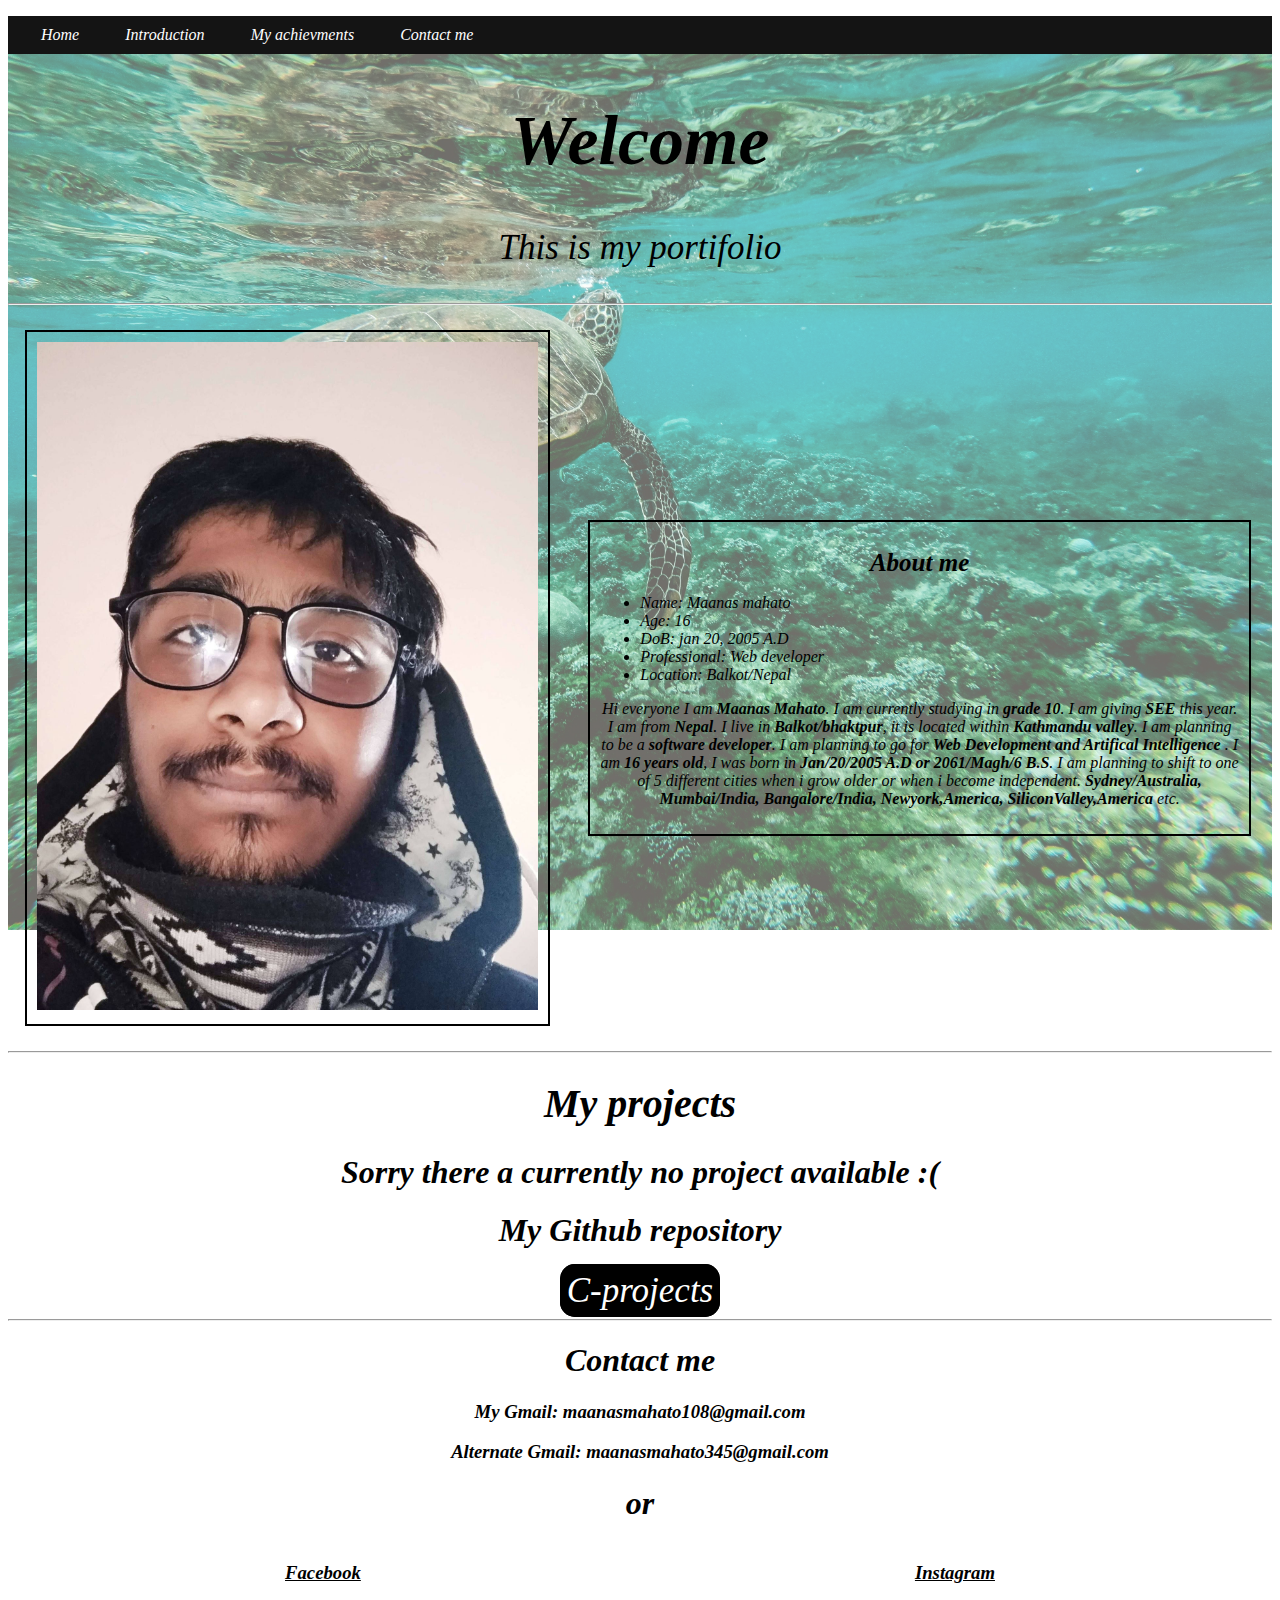
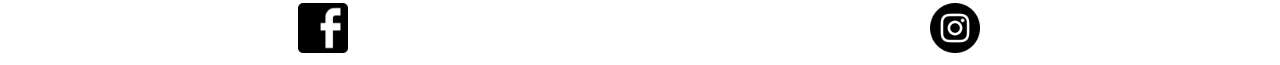
==== index.html @ 5a617f07 "first commit" ====
<!DOCTYPE html>
<html lang="en">

<head>
    <meta charset="UTF-8">
    <meta name="viewport" content="width=device-width, initial-scale=1.0">
    <title>Welcome</title>
    <link rel="stylesheet" href="portifolio.css">
</head>

<body>
    <nav class="nav" id="navbar">
        <ul id="navcontent">
            <li><a href="#home">Home</a></li>
            <li><a href="#intro">Introduction</a></li>
            <li><a href="#My_achievements">My achievments</a></li>
            <li><a href="#contactme">Contact me</a></li>
        </ul>
    </nav>
    <section id="home">
        <h1>Welcome</h1>
        <p>This is my portifolio</p>
    </section>
    <hr>
    <section id="intro">
        <div id="introduction">
            <div class="introcontent" id="introimage">
                <img src="./images/MyPhoto.jpg" alt="Error: Contained image">
            </div>
            <div class="introcontent" id="introread">
                <h1>About me</h1>
                <ul>
                    <li>Name: Maanas mahato</li>
                    <li>Age: 16</li>
                    <li>DoB: jan 20, 2005 A.D</li>
                    <li>Professional: Web developer</li>
                    <li>Location: Balkot/Nepal</li>
                </ul>
                <p>Hi everyone I am <strong>Maanas Mahato</strong>. I am currently studying in <strong>grade
                        10</strong>. I am giving <strong>SEE</strong>
                    this year. I am from <strong>Nepal</strong>. I live in <strong>Balkot/bhaktpur</strong>, it is
                    located within <strong>Kathmandu valley</strong>. I am
                    planning to be a <strong>software developer</strong>. I am planning to go for <strong>Web
                        Development and Artifical Intelligence</strong>
                    . I am <strong>16 years old</strong>, I was born in <strong>Jan/20/2005 A.D or 2061/Magh/6
                        B.S</strong>. I am planning to
                    shift to one of 5 different cities when i grow older or when i become independent.
                    <strong>Sydney/Australia,
                        Mumbai/India, Bangalore/India, Newyork,America, SiliconValley,America</strong> etc.
                </p>
            </div>
        </div>
    </section>
    <hr>
    <section id="My_achievements">
        <div id="achievements">
            <h1 id="project_heading">My projects</h1>
            <div>
                <h1>Sorry there a currently no project available :(</h1>
                <div>
                    <h1>My Github repository</h1>
                    <a href="https://github.com/maanasmahato108/Cprojects.git" id="github"
                        target="_blank">C-projects</a>
                </div>
            </div>
        </div>
    </section>
    <hr>
    <section id="Contact">
        <div id="contactme">
            <h1 id="contac-heading">Contact me</h1>
            <div id="contact-contents">
                <div>
                    <h3>My Gmail: maanasmahato108@gmail.com</h3>
                    <h3>Alternate Gmail: maanasmahato345@gmail.com</h3>
                </div>
                <div>
                    <h1> or </h1>
                </div>
                <div id="link">
                    <div class="socialmedia">
                        <h3><a href="https://www.facebook.com/profile.php?id=100016897785886" target="_blank"
                                class="a">Facebook</a></h3>


                        <a href="https://www.facebook.com/profile.php?id=100016897785886" target="_blank"><img
                                src="./images/facebook-logo.png" alt="Facebook" height="50" width="50"></a>
                    </div>

                    <div class="socialmedia">
                        <h3><a href="https://www.instagram.com/maanasmahato100/" target="_blank" class="a">Instagram</a>
                        </h3>


                        <a href="https://www.instagram.com/maanasmahato100/"><img src="./images/instagram.png"
                                alt="Instagram" height="50" width="50"></a>
                    </div>
                </div>



            </div>

        </div>
    </section>
</body>

</html>
---- portifolio.css ----
body::before{
    background: url('./images/portifolioBG.jpg') no-repeat center center/cover fixed;
    content: "";
    height: 100%;
    width: 100%;
    z-index: -1;
    opacity: 0.6;
    position: absolute;

}
body{
    position: relative;
    font-style: italic;
}

/* home */

#home{
    text-align: center;
    font-size: 35px;
}

/*navigation section*/

#navbar{
    background-color: rgb(20, 20, 20);
    margin: auto;
    padding: auto;
}
#navcontent{
    list-style: none;
    display: flex;
    padding: 10px;
    
}

#navcontent li a{
    color: white;
    text-decoration: none;
    margin: 20px;
    font-size: medium;
    border: 1px solid rgb(20, 20, 20);
    background-color: rgb(20, 20, 20);
    padding: 2px;
}
#navcontent li a:hover{
    color: black;
    border: 1px solid white;
    background-color: white;
    border-radius: 5px;
    padding: 2px;
}

/*Introduction section*/

#introduction{
    display: grid;
    grid-template-columns: auto auto;
    justify-content: center;
    align-items: center;
    
}

.introcontent{
    border: 2px solid black;
    padding: 10px;
    margin: 3%;
}

#introimage img{
    height: 100%;
    width: 100%;
}
#introread p{
    text-align: center;
}
#introread h1{
    font-size: 25px;
    text-align: center;
}

/* My achievements */

#achievements{
    text-align: center;
}

#project_heading{
    font-size: 40px;
}

#github{
    text-decoration: none;
    color:white;
    font-size: 35px;
    border: 2px solid black;
    background-color: black;
    padding: 5px;
    border-radius: 15px;
}
#github:hover{
    background-color: white;
    color: black;
}

/* Contact me*/

#contactme{
    text-align: center;
}

#link{
    display: grid;
    grid-template-columns: repeat(2, auto);
}

.a{
    color: black;
}
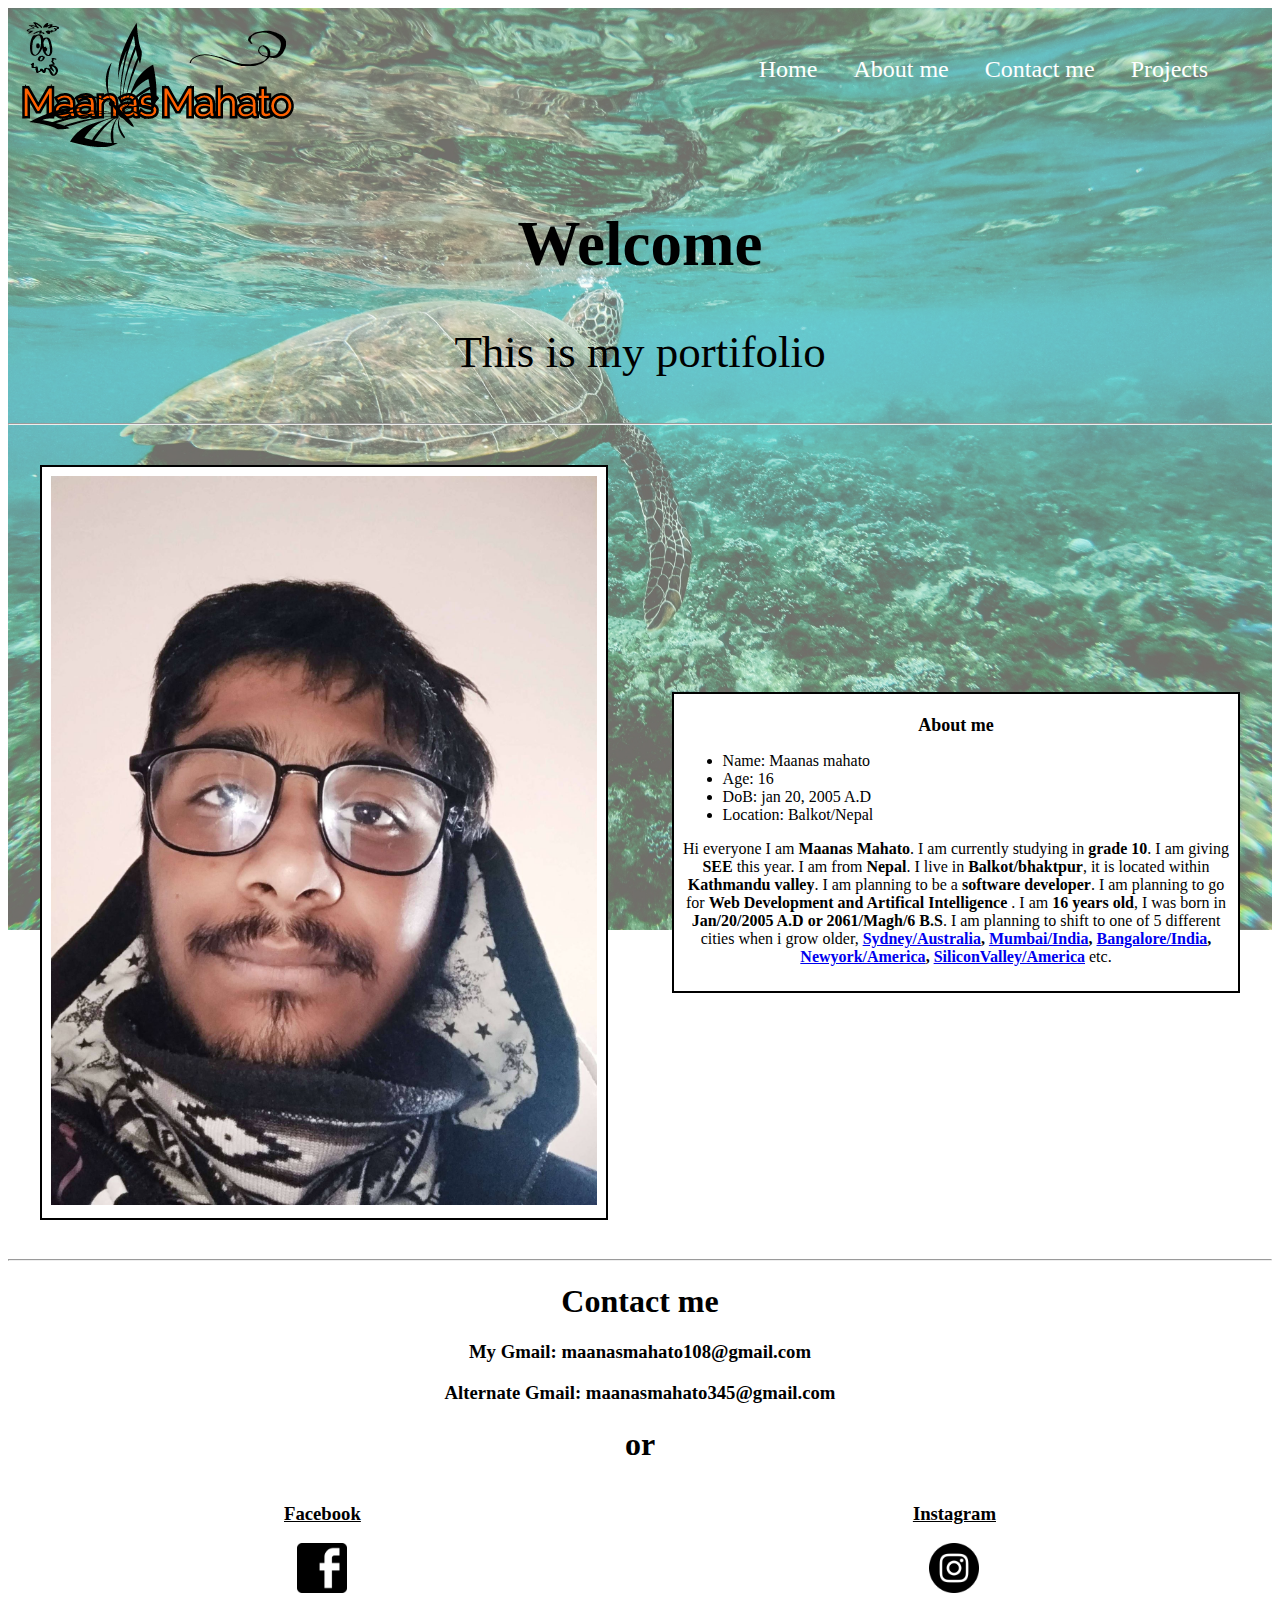
==== commit fcfeecb1: "portifolio" ====
--- a/index.html
+++ b/index.html
@@ -5,17 +5,22 @@
     <meta charset="UTF-8">
     <meta name="viewport" content="width=device-width, initial-scale=1.0">
     <title>Welcome</title>
-    <link rel="stylesheet" href="portifolio.css">
+    <link rel="stylesheet" href="./style.css">
 </head>
 
-<body>
-    <nav class="nav" id="navbar">
-        <ul id="navcontent">
-            <li><a href="#home">Home</a></li>
-            <li><a href="#intro">Introduction</a></li>
-            <li><a href="#My_achievements">My achievments</a></li>
-            <li><a href="#contactme">Contact me</a></li>
-        </ul>
+<body id="body">
+    <nav id="navbar">
+        <div class="navcontent" id="navlogo">
+            <img src="./images/logo.png" alt="logo">
+        </div>
+        <div class="navcontent" id="navlist">
+            <ul>
+                <a href="#home">Home</a>
+                <a href="#intro">About me</a>
+                <a href="#contactme">Contact me</a>
+                <a href="./projects.html">Projects</a>
+            </ul>
+        </div>
     </nav>
     <section id="home">
         <h1>Welcome</h1>
@@ -33,7 +38,6 @@
                     <li>Name: Maanas mahato</li>
                     <li>Age: 16</li>
                     <li>DoB: jan 20, 2005 A.D</li>
-                    <li>Professional: Web developer</li>
                     <li>Location: Balkot/Nepal</li>
                 </ul>
                 <p>Hi everyone I am <strong>Maanas Mahato</strong>. I am currently studying in <strong>grade
@@ -44,24 +48,10 @@
                         Development and Artifical Intelligence</strong>
                     . I am <strong>16 years old</strong>, I was born in <strong>Jan/20/2005 A.D or 2061/Magh/6
                         B.S</strong>. I am planning to
-                    shift to one of 5 different cities when i grow older or when i become independent.
-                    <strong>Sydney/Australia,
-                        Mumbai/India, Bangalore/India, Newyork,America, SiliconValley,America</strong> etc.
+                    shift to one of 5 different cities when i grow older, 
+                    <strong><a href="https://en.wikipedia.org/wiki/Sydney" target="_blank">Sydney/Australia</a>,
+                        <a href="https://en.wikipedia.org/wiki/Mumbai" target="_blank">Mumbai/India</a>, <a href="https://en.wikipedia.org/wiki/Bangalore" target="_blank">Bangalore/India</a>, <a href="https://en.wikipedia.org/wiki/New_York_City" target="_blank">Newyork/America</a>, <a href="https://en.wikipedia.org/wiki/Silicon_Valley" target="_blank">SiliconValley/America</a></strong> etc.
                 </p>
-            </div>
-        </div>
-    </section>
-    <hr>
-    <section id="My_achievements">
-        <div id="achievements">
-            <h1 id="project_heading">My projects</h1>
-            <div>
-                <h1>Sorry there a currently no project available :(</h1>
-                <div>
-                    <h1>My Github repository</h1>
-                    <a href="https://github.com/maanasmahato108/Cprojects.git" id="github"
-                        target="_blank">C-projects</a>
-                </div>
             </div>
         </div>
     </section>
@@ -92,13 +82,10 @@
                         </h3>
 
 
-                        <a href="https://www.instagram.com/maanasmahato100/"><img src="./images/instagram.png"
+                        <a href="https://www.instagram.com/maanasmahato100/" target="_blank"><img src="./images/instagram.png"
                                 alt="Instagram" height="50" width="50"></a>
                     </div>
                 </div>
-
-
-
             </div>
 
         </div>
--- a/style.css
+++ b/style.css
@@ -0,0 +1,221 @@
+body::before{
+    background: url(./images/portifolioBG.jpg) no-repeat center center/cover fixed;
+    content: "";
+    height: 100%;
+    width: 100%;
+    z-index: -1;
+    opacity: 0.6;
+    position: absolute;
+
+}
+body{
+    position: relative;
+}
+
+/* home */
+
+#home{
+    text-align: center;
+    font-size: larger;
+}
+
+#home h1{
+    font-size: 7vh;
+    animation-name: homeheading;
+    animation-duration: 3.5s;
+    animation-fill-mode: forwards;
+    animation-delay: 1.5s;
+    animation-timing-function: ease-in-out;
+    position: relative;
+}
+
+@keyframes homeheading{
+    0% {}
+    25% {color: white; transform: rotateX(50deg);}
+    50% {color: pink; transform: rotateY(50deg);}
+    75% {color: #0f0; transform: rotateZ(180deg);}
+    100% {color: black; transform: rotateZ(360deg);}
+
+}
+
+#home p{
+    font-size: 5vh;
+}
+/*navigation section*/
+
+#navbar{
+    display: flex;
+    flex-direction: row;
+    justify-content: space-between;
+}
+
+#navlogo{
+    text-align: left;
+}
+
+#navlist{
+    text-align: right; 
+}
+
+#navlist ul a{
+    margin: 1rem;
+    color: white;
+    text-decoration: none;
+    font-size: 1.5rem;
+}
+
+#navlist ul{
+    margin: 2rem;
+    padding: 1rem;
+}
+
+@media (min-width: 651px) and (max-width: 900px){
+    #navbar{
+        display: flex;
+        flex-direction: row;
+        margin: 1rem;
+    }
+
+
+    #navlist ul{
+        text-align: center;
+        display: grid;
+        grid-template-columns: repeat(2, auto);
+        justify-content: space-evenly;
+        border-radius: 10% 0% 10% 0%;
+        padding: 1rem;
+    }
+}
+
+@media (max-width: 300px){
+    #navbar{
+        display: flex;
+        flex-direction: column;
+    }
+
+
+    #navlist ul{
+        text-align: center;
+        display: grid;
+        grid-template-columns: repeat(2, auto);
+        justify-content: space-evenly;
+        border-radius: 10% 0% 10% 0%;
+    }
+}
+
+@media (min-width:301px) and (max-width: 650px){
+    #navbar{
+        display: flex;
+        flex-direction: column;
+        margin: 1rem;
+    }
+
+
+    #navlist ul{
+        text-align: center;
+        display: grid;
+        grid-template-columns: repeat(2, auto);
+        justify-content: space-evenly;
+        border-radius: 10% 0% 10% 0%;
+        padding: 2rem;
+    }
+}
+
+
+
+/*About me section*/
+
+#introduction{
+    display: grid;
+    grid-template-columns: 50% 50%;
+    justify-content: center;
+    align-items: center;    
+}
+
+.introcontent{
+    border: 2px solid black;
+    padding: 1vh;
+    margin: 5%;
+    background-color: white;
+    color: black;
+}
+
+#introimage img{
+    height: 100%;
+    width: 100%;
+}
+#introread p{
+    text-align: center;
+}
+#introread h1{
+    font-size: large;
+    text-align: center;
+}
+
+@media (max-width: 750px){
+    #introduction{
+        display: grid;
+        grid-template-columns: auto;
+    }
+}
+
+/* Contact me*/
+
+#contactme{
+    text-align: center;
+}
+
+#link{
+    display: grid;
+    grid-template-columns: repeat(2, auto);
+}
+
+.a{
+    color: black;
+}
+
+/* projects */
+
+
+#projects{
+    text-align: center;
+}
+
+#projectContent{
+    display: grid;
+    grid-template-columns: repeat(2, 50%);
+    justify-content: space-evenly;
+}
+
+.website{
+    border: 2px solid black;
+    margin: 1rem;
+    margin-bottom: 0.5rem;
+    margin-top: 0.5rem;
+    background-color: white;
+    color: black;
+    border-radius: 10%;
+    justify-content: space-evenly;
+    height: auto;
+    width: auto;
+
+}
+
+.website a img{
+    height: 40%;
+    width: 40%;
+    border-radius: 50%;
+    border: 1px solid black;
+}
+
+.website p{
+    padding-bottom: 1rem;
+    margin-bottom: 1rem;
+}
+
+@media (max-width: 725px){
+    #projectContent{
+        display: grid;
+        grid-template-columns: auto;
+    }
+}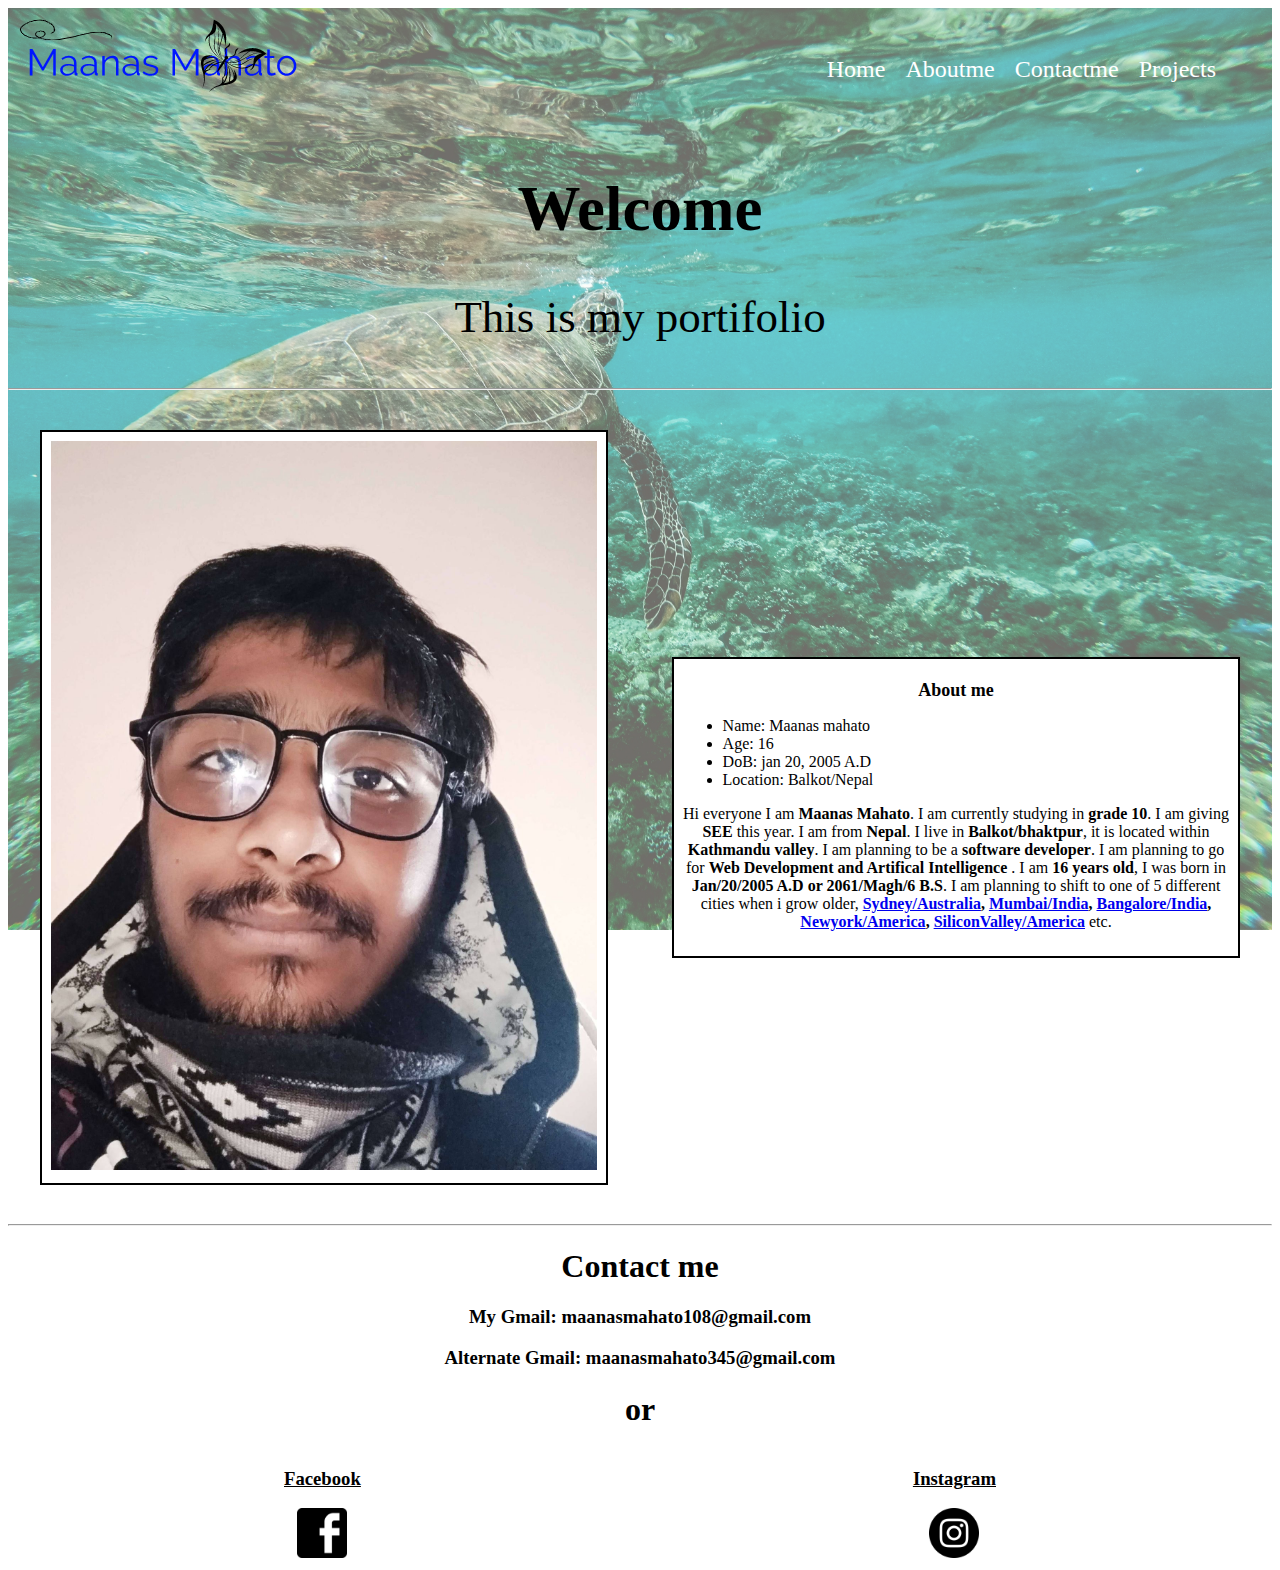
==== commit 26a232aa: "portifolio" ====
--- a/index.html
+++ b/index.html
@@ -16,8 +16,8 @@
         <div class="navcontent" id="navlist">
             <ul>
                 <a href="#home">Home</a>
-                <a href="#intro">About me</a>
-                <a href="#contactme">Contact me</a>
+                <a href="#intro">Aboutme</a>
+                <a href="#contactme">Contactme</a>
                 <a href="./projects.html">Projects</a>
             </ul>
         </div>
--- a/style.css
+++ b/style.css
@@ -58,7 +58,7 @@
 }
 
 #navlist ul a{
-    margin: 1rem;
+    margin: 0.5rem;
     color: white;
     text-decoration: none;
     font-size: 1.5rem;
@@ -74,6 +74,14 @@
         display: flex;
         flex-direction: row;
         margin: 1rem;
+
+      
+    }
+
+    #navlogo{
+        height: 2rem;
+        width: 23%;
+
     }
 
 
@@ -96,10 +104,6 @@
 
     #navlist ul{
         text-align: center;
-        display: grid;
-        grid-template-columns: repeat(2, auto);
-        justify-content: space-evenly;
-        border-radius: 10% 0% 10% 0%;
     }
 }
 
@@ -107,17 +111,11 @@
     #navbar{
         display: flex;
         flex-direction: column;
-        margin: 1rem;
     }
 
 
     #navlist ul{
         text-align: center;
-        display: grid;
-        grid-template-columns: repeat(2, auto);
-        justify-content: space-evenly;
-        border-radius: 10% 0% 10% 0%;
-        padding: 2rem;
     }
 }
 
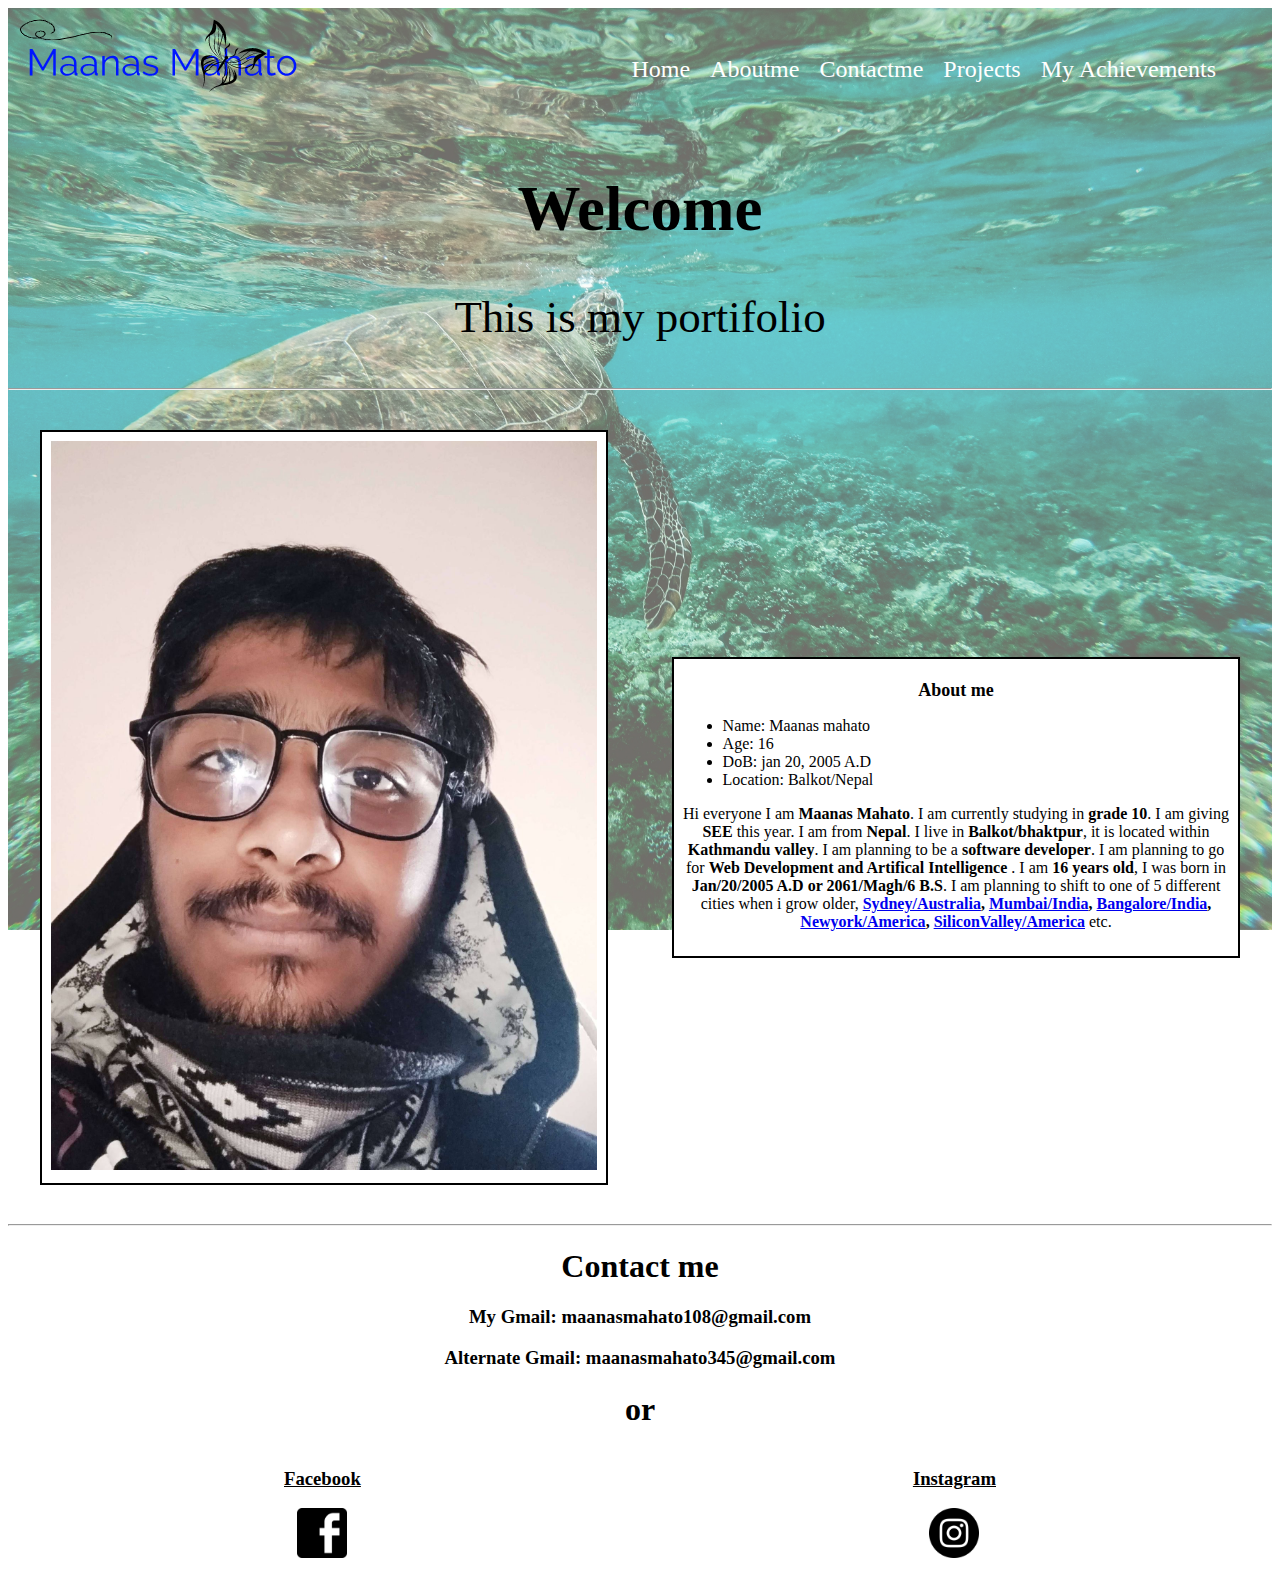
==== commit cb0c4592: "portifolio" ====
--- a/index.html
+++ b/index.html
@@ -19,6 +19,7 @@
                 <a href="#intro">Aboutme</a>
                 <a href="#contactme">Contactme</a>
                 <a href="./projects.html">Projects</a>
+                <a href="./achievements.html">My Achievements</a>
             </ul>
         </div>
     </nav>
--- a/style.css
+++ b/style.css
@@ -216,4 +216,24 @@
         display: grid;
         grid-template-columns: auto;
     }
+}
+
+/* achievements */
+
+#achieve_intro{
+    text-align: center;
+    background-color: gray;
+    padding: 2rem;
+}
+
+#achievement_section{
+    display: flex;
+    flex-direction: column;
+    justify-content: space-between;
+}
+#achievement_section img{
+    height: 80%;
+    width: 80%;
+    margin: 10%;
+    margin-top: 0%;
 }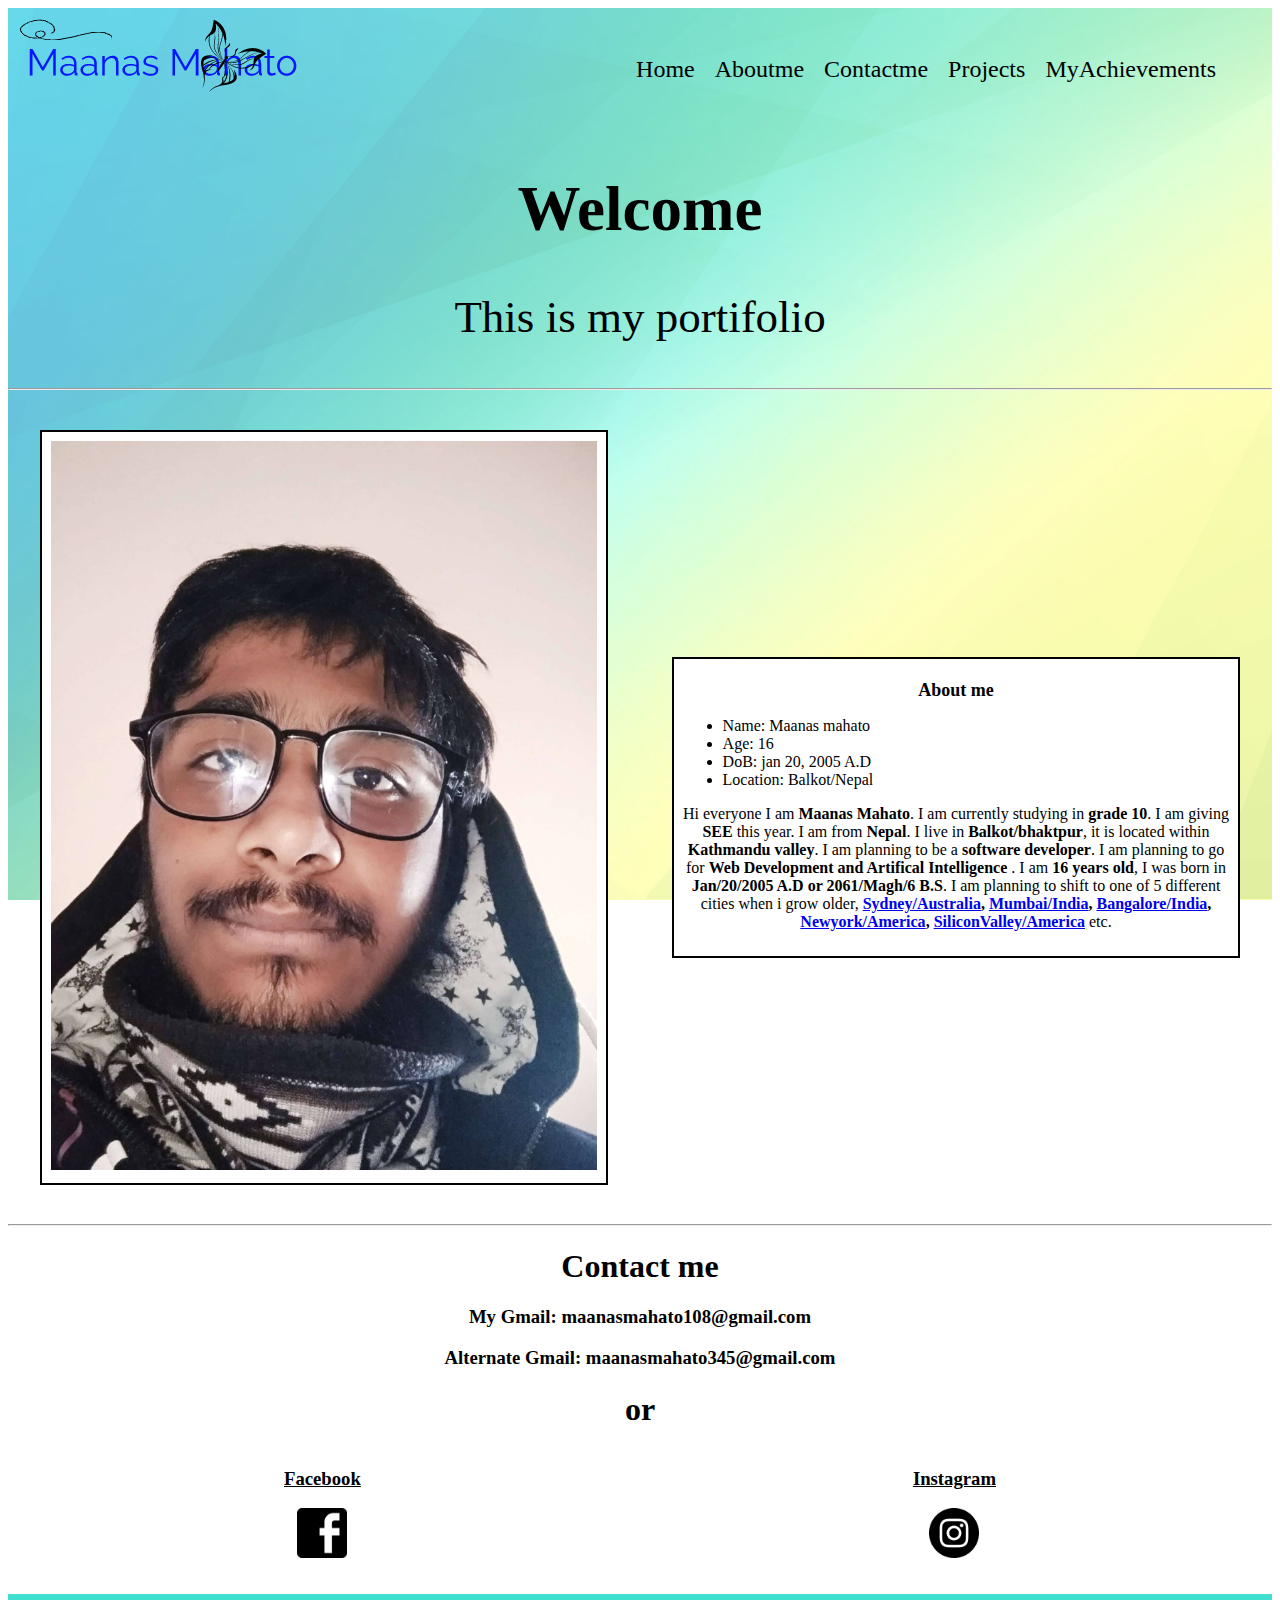
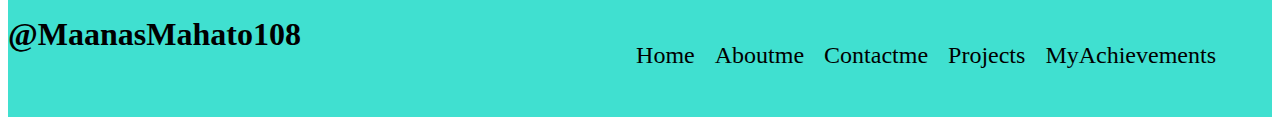
==== commit f457742c: "portifolio" ====
--- a/index.html
+++ b/index.html
@@ -19,7 +19,7 @@
                 <a href="#intro">Aboutme</a>
                 <a href="#contactme">Contactme</a>
                 <a href="./projects.html">Projects</a>
-                <a href="./achievements.html">My Achievements</a>
+                <a href="./achievements.html">MyAchievements</a>
             </ul>
         </div>
     </nav>
@@ -49,9 +49,13 @@
                         Development and Artifical Intelligence</strong>
                     . I am <strong>16 years old</strong>, I was born in <strong>Jan/20/2005 A.D or 2061/Magh/6
                         B.S</strong>. I am planning to
-                    shift to one of 5 different cities when i grow older, 
+                    shift to one of 5 different cities when i grow older,
                     <strong><a href="https://en.wikipedia.org/wiki/Sydney" target="_blank">Sydney/Australia</a>,
-                        <a href="https://en.wikipedia.org/wiki/Mumbai" target="_blank">Mumbai/India</a>, <a href="https://en.wikipedia.org/wiki/Bangalore" target="_blank">Bangalore/India</a>, <a href="https://en.wikipedia.org/wiki/New_York_City" target="_blank">Newyork/America</a>, <a href="https://en.wikipedia.org/wiki/Silicon_Valley" target="_blank">SiliconValley/America</a></strong> etc.
+                        <a href="https://en.wikipedia.org/wiki/Mumbai" target="_blank">Mumbai/India</a>, <a
+                            href="https://en.wikipedia.org/wiki/Bangalore" target="_blank">Bangalore/India</a>, <a
+                            href="https://en.wikipedia.org/wiki/New_York_City" target="_blank">Newyork/America</a>, <a
+                            href="https://en.wikipedia.org/wiki/Silicon_Valley"
+                            target="_blank">SiliconValley/America</a></strong> etc.
                 </p>
             </div>
         </div>
@@ -83,14 +87,28 @@
                         </h3>
 
 
-                        <a href="https://www.instagram.com/maanasmahato100/" target="_blank"><img src="./images/instagram.png"
-                                alt="Instagram" height="50" width="50"></a>
+                        <a href="https://www.instagram.com/maanasmahato100/" target="_blank"><img
+                                src="./images/instagram.png" alt="Instagram" height="50" width="50"></a>
                     </div>
                 </div>
             </div>
-
         </div>
     </section>
+
+    <nav id="navbar2">
+        <div class="navcontent" id="navlogo">
+            <h1>@MaanasMahato108</h1>
+        </div>
+        <div class="navcontent" id="navlist">
+            <ul>
+                <a href="#home">Home</a>
+                <a href="#intro">Aboutme</a>
+                <a href="#contactme">Contactme</a>
+                <a href="./projects.html">Projects</a>
+                <a href="./achievements.html">MyAchievements</a>
+            </ul>
+        </div>
+    </nav>
 </body>
 
 </html>--- a/style.css
+++ b/style.css
@@ -1,5 +1,5 @@
 body::before{
-    background: url(./images/portifolioBG.jpg) no-repeat center center/cover fixed;
+    background: url(./images/Modern-Background-02.jpg) no-repeat center center/cover fixed;
     content: "";
     height: 100%;
     width: 100%;
@@ -59,9 +59,13 @@
 
 #navlist ul a{
     margin: 0.5rem;
-    color: white;
+    color: black;
     text-decoration: none;
     font-size: 1.5rem;
+}
+
+#navlist ul a:hover{
+    color: rgb(39, 143, 14);
 }
 
 #navlist ul{
@@ -69,13 +73,25 @@
     padding: 1rem;
 }
 
+#navbar2{
+    display: flex;
+    flex-direction: row;
+    justify-content: space-between;
+    background-color: turquoise;
+    margin-top: 2rem;
+}
+
+
 @media (min-width: 651px) and (max-width: 900px){
     #navbar{
         display: flex;
         flex-direction: row;
-        margin: 1rem;
-
-      
+        margin: 1rem;      
+    }
+    #navbar2{
+        display: flex;
+        flex-direction: row;
+        margin: 1rem;      
     }
 
     #navlogo{
@@ -100,6 +116,10 @@
         display: flex;
         flex-direction: column;
     }
+    #navbar2{
+        display: flex;
+        flex-direction: column;
+    }
 
 
     #navlist ul{
@@ -109,6 +129,10 @@
 
 @media (min-width:301px) and (max-width: 650px){
     #navbar{
+        display: flex;
+        flex-direction: column;
+    }
+    #navbar2{
         display: flex;
         flex-direction: column;
     }
@@ -236,4 +260,12 @@
     width: 80%;
     margin: 10%;
     margin-top: 0%;
+}
+
+@media (max-width: 600px){
+    #achievement_section img{
+        height: 98%;
+        width: 98%;
+        margin: 1%;
+    }    
 }